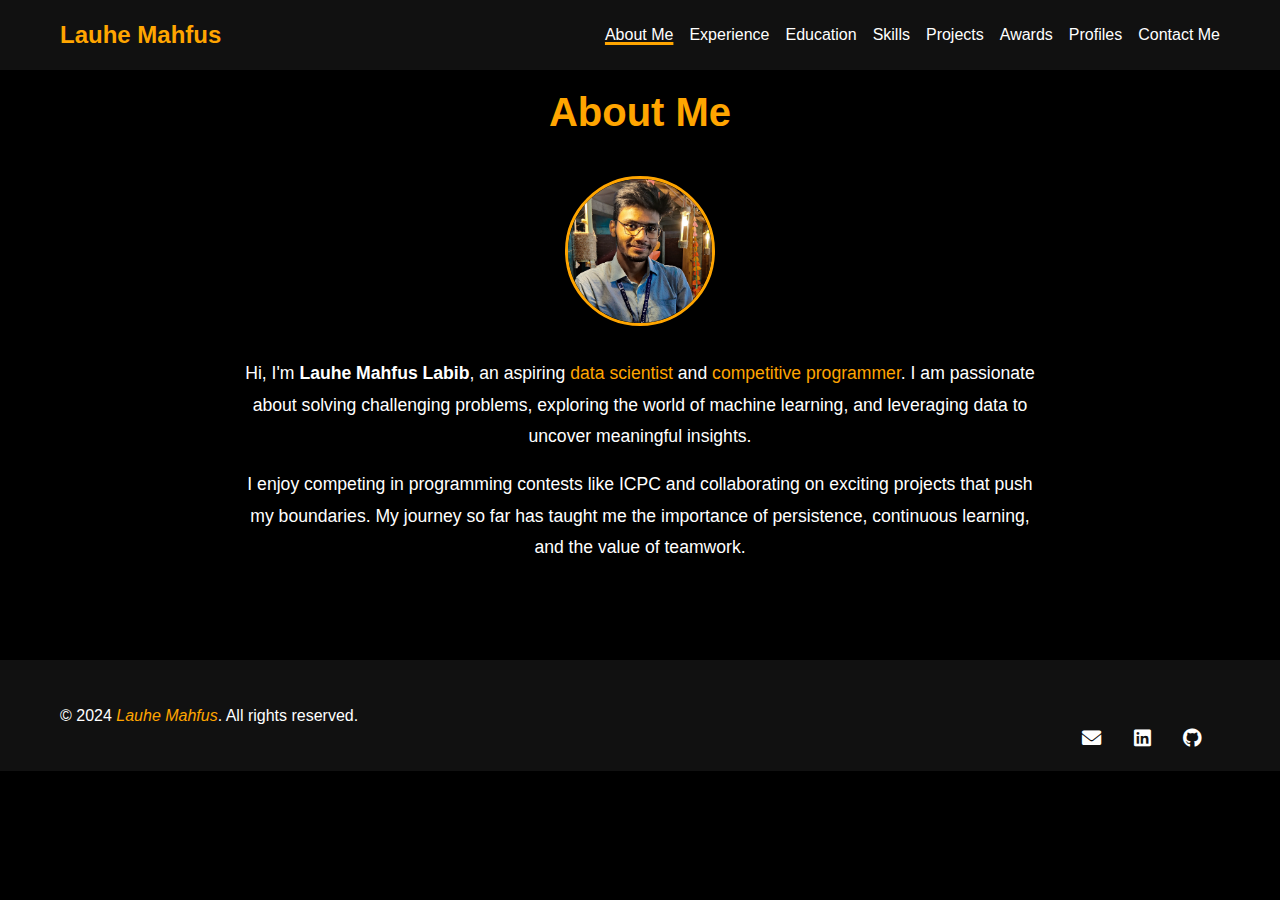
==== about.html @ 8a4cbc39 "first commit" ====
<!DOCTYPE html>
<html lang="en">
<head>
  <meta charset="UTF-8">
  <meta name="viewport" content="width=device-width, initial-scale=1.0">
  <title>lauhemahfus - About Me</title>
  <link rel="icon" href="img/icon.png" type="image/png">
  <link rel="stylesheet" href="styles.css">
  <link rel="stylesheet" href="https://cdnjs.cloudflare.com/ajax/libs/font-awesome/6.0.0/css/all.min.css">
</head>
<body>
  <header>
    <nav class="navbar">
      <div class="container">
        <a href="index.html" class="logo">Lauhe Mahfus</a>
        <ul class="nav-links">
            <li><a href="about.html" style="text-decoration: underline; text-decoration-color: orange; text-decoration-thickness: 3px;">About Me</a></li>
            <li><a href="experience.html">Experience</a></li>
            <li><a href="education.html">Education</a></li>
            <li><a href="skills.html">Skills</a></li>
            <li><a href="projects.html">Projects</a></li>
            <li><a href="awards.html">Awards</a></li>
            <li><a href="profiles.html">Profiles</a></li>
            <li><a href="contact.html">Contact Me</a></li>
        </ul>
      </div>
    </nav>
  </header>

  <main>
    <section class="about">
      <div class="container">
        <h1>About Me</h1>
        <div class="about-content">
          <img src="img/labib.PNG" alt="Profile Picture" class="about-pic">
          <div class="about-text">
            <p>
              Hi, I'm <strong>Lauhe Mahfus Labib</strong>, an aspiring <span style="color: orange;">data scientist</span> and 
              <span style="color: orange;">competitive programmer</span>. I am passionate about solving challenging problems, exploring 
              the world of machine learning, and leveraging data to uncover meaningful insights.
            </p>
            <p>
              I enjoy competing in programming contests like ICPC and collaborating on exciting projects that push my boundaries.
              My journey so far has taught me the importance of persistence, continuous learning, and the value of teamwork.
            </p>
          </div>
        </div>
      </div>
    </section>
  </main>

  <footer>
    <div class="container">
      <p>&copy; 2024 <i style="color: orange;">Lauhe Mahfus</i>. All rights reserved.</p>
      <div class="social-links">
        <a href="mailto:lauhemahfuslabib@gmail.com"><i class="fas fa-envelope"></i></a>
        <a href="https://linkedin.com/in/lauhemahfus" target="_blank"><i class="fab fa-linkedin"></i></a>
        <a href="https://github.com/lauhemahfus" target="_blank"><i class="fab fa-github"></i></a>
      </div>
    </div>
  </footer>
</body>
</html>
---- styles.css ----
/* General Reset */
* {
  margin: 0;
  padding: 0;
  box-sizing: border-box;
}

body {
  font-family: 'Arial', sans-serif;
  line-height: 1.6;
  background-color: #000;
  color: #fff;
}

/* Navbar */
.navbar {
  background: #111;
  color: #fff;
  position: fixed;
  top: 0;
  width: 100%;
  z-index: 1000;
  padding: 1rem 0;
}

.navbar .container {
  display: flex;
  justify-content: space-between;
  align-items: center;
  max-width: 1200px;
  margin: 0 auto;
  padding: 0 20px;
}

.navbar .logo {
  font-size: 1.5rem;
  font-weight: bold;
  color: orange;
  text-decoration: none;
}

.nav-links {
  list-style: none;
  display: flex;
  gap: 1rem;
}

.nav-links li a {
  color: #fff;
  text-decoration: none;
  font-size: 1rem;
  transition: color 0.3s ease;
}

.nav-links li a:hover {
  color: orange;
}

/* Hero Section */
.hero {
  height: 100vh;
  display: flex;
  justify-content: center;
  align-items: center;
  background: #111;
  color: #fff;
  text-align: center;
}

.hero .container {
  display: flex;
  flex-direction: column;
  align-items: center;
}

.hero .profile-pic {
  width: 200px;
  height: 200px;
  border-radius: 50%;
  border: 3px solid orange;
  margin-bottom: 1rem;
}

.hero h1 {
  font-size: 2.5rem;
  margin-bottom: 1rem;
}

.hero h1 span {
  color: orange;
}

/* About Section */
.about {
  padding: 5rem 1rem;
  background-color: #000;
  color: #fff;
  text-align: center;
}

.about h1 {
  font-size: 2.5rem;
  margin-bottom: 2rem;
  color: orange;
}

.about-content {
  display: flex;
  flex-direction: column;
  align-items: center;
  gap: 2rem;
  max-width: 800px;
  margin: 0 auto;
}

.about-pic {
  width: 150px;
  height: 150px;
  border-radius: 50%;
  border: 3px solid orange;
}

.about-text p {
  font-size: 1.1rem;
  line-height: 1.8;
  margin-bottom: 1rem;
}

/* Experience Section */
.experience {
  padding: 5rem 1rem;
  background-color: #000;
  color: #fff;
  text-align: center;
}

.experience h1 {
  font-size: 2rem;
  margin-bottom: 2rem;
  color: orange;
}

.experience-item {
  background-color: #111;
  border: 1px solid orange;
  border-radius: 10px;
  padding: 1.5rem;
  margin: 0 auto;
  max-width: 800px;
  text-align: left;
}

.experience-item h2 {
  font-size: 1.6rem;
  color: orange;
  margin-bottom: 0.5rem;
}

.experience-item h3 {
  font-size: 1.2rem;
  color: #fff;
  margin-bottom: 0.5rem;
}

.experience-item p {
  font-size: 0.9rem;
  line-height: 1.5;
  margin: 0.5rem 0;
}

/* Education Section */
.education {
  padding: 5rem 1rem;
  background-color: #000;
  color: #fff;
  text-align: center;
}

.education h1 {
  font-size: 2rem;
  margin-bottom: 2rem;
  color: orange;
}

.education-list {
  display: flex;
  flex-direction: column;
  gap: 2rem;
  max-width: 800px;
  margin: 0 auto;
}

.education-item {
  background-color: #111;
  border: 1px solid orange;
  border-radius: 10px;
  padding: 1.5rem;
  text-align: left;
}

.education-item h2 {
  font-size: 1.6rem;
  color: orange;
  margin-bottom: 0.5rem;
}

.education-item h3 {
  font-size: 1.2rem;
  color: #fff;
  margin-bottom: 0.5rem;
}

.education-item p {
  font-size: 0.9rem;
  line-height: 1.5;
  margin: 0.5rem 0;
}

.education-item {
  padding: 1rem;
  margin: 1rem 0;
  border: 1px solid #ddd;
  border-radius: 8px;
  transition: all 0.3s ease-in-out;
}

.education-item:hover {
  box-shadow: 0 0 10px 2px rgba(255, 165, 0, 0.7);
  transform: translateY(-5px);
}

.education-item h2,
.education-item h3,
.education-item p {
  margin: 0.5rem 0;
}


/* Skills Section */
.skills {
  padding: 5rem 1rem;
  background-color: #000;
  color: #fff;
  text-align: center;
}

.skills h1 {
  font-size: 2rem;
  margin-bottom: 2rem;
  color: orange;
}

.skills-grid {
  display: grid;
  grid-template-columns: repeat(auto-fit, minmax(120px, 1fr));
  gap: 2rem;
  max-width: 800px;
  margin: 0 auto;
}

.skill-item {
  background-color: #111;
  border: 1px solid orange;
  border-radius: 10px;
  padding: 1.5rem;
  text-align: center;
  transition: transform 0.3s, box-shadow 0.3s;
}

.skill-item:hover {
  transform: translateY(-10px);
  box-shadow: 0 4px 15px rgba(255, 165, 0, 0.7);
}

.skill-item i {
  font-size: 2rem;
  color: orange;
  margin-bottom: 0.5rem;
}

.skill-item p {
  font-size: 1rem;
  margin: 0;
  color: #fff;
}

/* Projects Section */
.projects {
  padding: 5rem 1rem;
  background-color: #000;
  color: #fff;
  text-align: center;
}

.projects h1 {
  font-size: 2rem;
  margin-bottom: 2rem;
  color: orange;
}

/* Row of Project Cards */
.project-row {
  display: flex;
  justify-content: space-between;
  gap: 2rem;
  flex-wrap: wrap;
  margin-bottom: 3rem;
}

/* Project Card */
.project-card {
  background-color: #111;
  color: #fff;
  border: 1px solid orange;
  border-radius: 10px;
  padding: 1rem;
  width: calc(50% - 1rem);
  /*Two cards per row */
  text-align: left;
  transition: transform 0.3s, box-shadow 0.3s;
  position: relative;
  display: flex;
  flex-direction: column;
  align-items: center;
  max-width: 300px;
  margin: 0 auto;
}

.project-card img {
  width: 100%;
  height: 180px;
  object-fit: cover;
  border-radius: 10px;
  margin-bottom: 1rem;
}

.project-card h3 {
  font-size: 1.2rem;
  color: orange;
  margin-bottom: 0.5rem;
}

.project-card p {
  font-size: 0.9rem;
  margin-bottom: 1rem;
}

.project-card a {
  color: orange;
  font-size: 1.5rem;
  text-decoration: none;
  position: absolute;
  bottom: 1rem;
  right: 1rem;
  transition: transform 0.3s;
}

.project-card:hover {
  transform: translateY(-5px);
  box-shadow: 0 4px 15px rgba(255, 165, 0, 0.7);
}

.project-card a:hover {
  transform: translateX(5px);
}


/* Awards Section */
.awards {
  padding: 5rem 1rem;
  background-color: #000;
  color: #fff;
  text-align: center;
}

.awards h1 {
  font-size: 2rem;
  margin-bottom: 2rem;
  color: orange;
}

.award-list {
  max-width: 800px;
  margin: 0 auto;
  text-align: left;
}

.award-item {
  font-size: 1rem;
  display: flex;
  align-items: center;
  margin-bottom: 1.5rem;
  background-color: #111;
  border: 1px solid orange;
  border-radius: 10px;
  padding: 1rem;
  transition: transform 0.3s, box-shadow 0.3s;
}

.award-item i {
  font-size: 1.5rem;
  color: orange;
  margin-right: 1rem;
}

.award-item p {
  font-size: 1.1rem;
  margin: 0;
  color: #fff;
}

.award-item:hover {
  transform: translateY(-5px);
  box-shadow: 0 4px 15px rgba(255, 165, 0, 0.7);
}

/* Profiles Section */
.profiles {
  padding: 5rem 1rem;
  background-color: #000;
  color: #fff;
  text-align: center;
}

.profiles h1 {
  font-size: 2rem;
  margin-bottom: 2rem;
  color: orange;
}

/* Profile List */
.profile-list {
  list-style: none;
  padding: 0;
}

.profile-item {
  margin: 0.5rem 0;
  font-size: 1.2rem;
  color: orange;
  display: flex;
  align-items: center;
  gap: 10px;
}

.profile-item i {
  font-size: 1.5rem;
  color: orange;
}

.hover-effect {
  color: white;
  font-weight: bold;
  text-decoration: none;
  transition: color 0.3s ease, transform 0.3s ease;
}

.hover-effect:hover {
  color: orange;
  transform: scale(1.1);
  text-decoration: underline;
}


/* Contact Section */
.contact {
  padding: 5rem 1rem;
  background-color: #000;
  color: #fff;
  text-align: center;
}

.contact h1 {
  font-size: 2rem;
  margin-bottom: 1rem;
  color: orange;
}

.contact p {
  font-size: 1.2rem;
  margin-bottom: 3rem;
  color: #fff;
}

/* Social Links */
.social-links {
  margin-top: 3rem;
}

.social-links a {
  color: orange;
  font-size: 1.5rem;
  margin: 0.5rem;
  text-decoration: none;
  display: inline-block;
}

.social-links a:hover {
  color: #fff;
}

.social-links i {
  margin-right: 0.5rem;
}

/* Footer */
footer {
  background: #111;
  color: #fff;
  padding: 1rem 0;
  text-align: center;
}

footer .container {
  display: flex;
  justify-content: space-between;
  align-items: center;
  max-width: 1200px;
  margin: 0 auto;
  padding: 0 20px;
}

footer p {
  margin: 0;
}

footer .social-links a {
  color: #fff;
  margin: 0 10px;
  font-size: 1.2rem;
  transition: color 0.3s ease;
}

footer .social-links a:hover {
  color: orange;
}
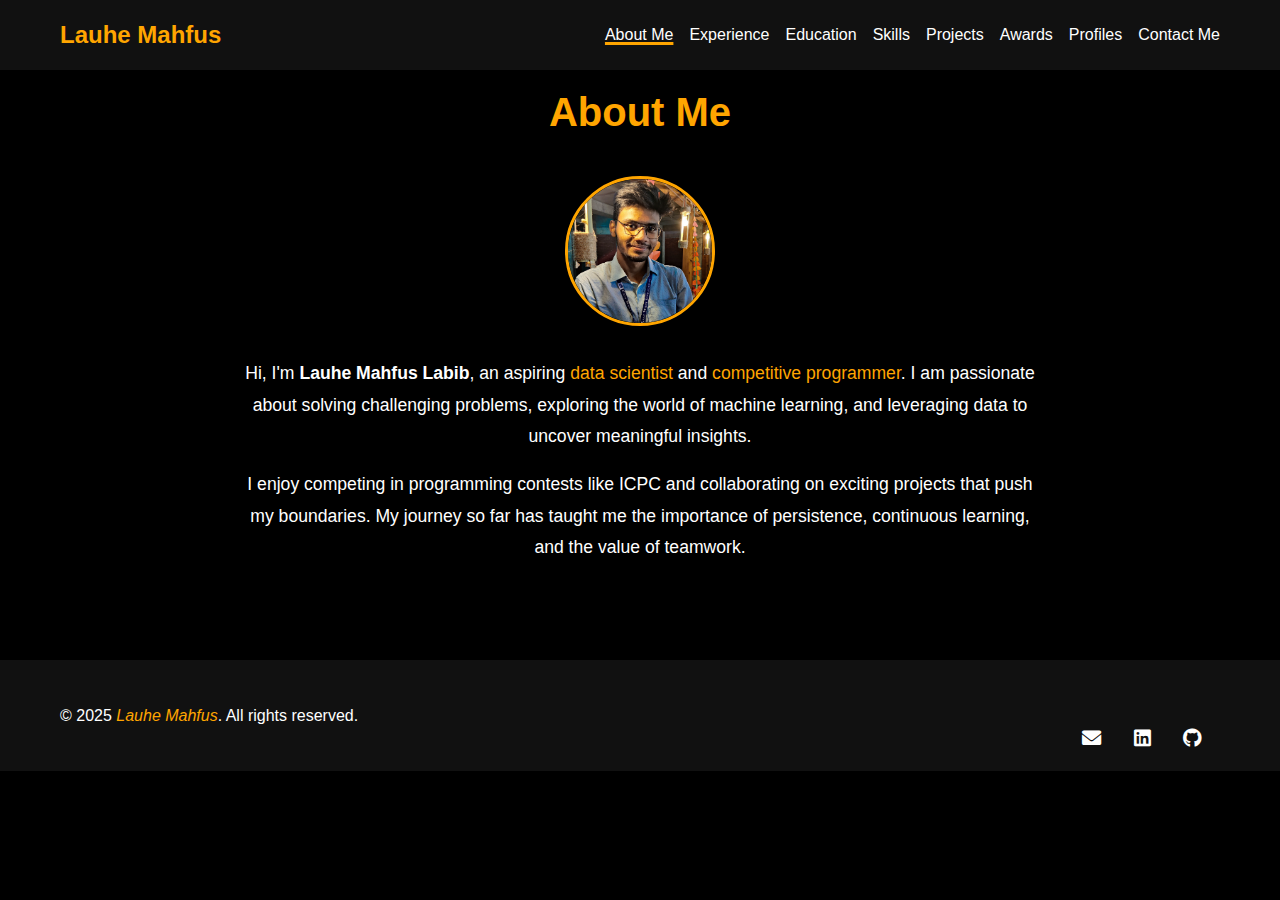
==== commit 99fc5116: "fixes #2 : changed copyright year in about page" ====
--- a/about.html
+++ b/about.html
@@ -51,7 +51,7 @@
 
   <footer>
     <div class="container">
-      <p>&copy; 2024 <i style="color: orange;">Lauhe Mahfus</i>. All rights reserved.</p>
+      <p>&copy; 2025 <i style="color: orange;">Lauhe Mahfus</i>. All rights reserved.</p>
       <div class="social-links">
         <a href="mailto:lauhemahfuslabib@gmail.com"><i class="fas fa-envelope"></i></a>
         <a href="https://linkedin.com/in/lauhemahfus" target="_blank"><i class="fab fa-linkedin"></i></a>
